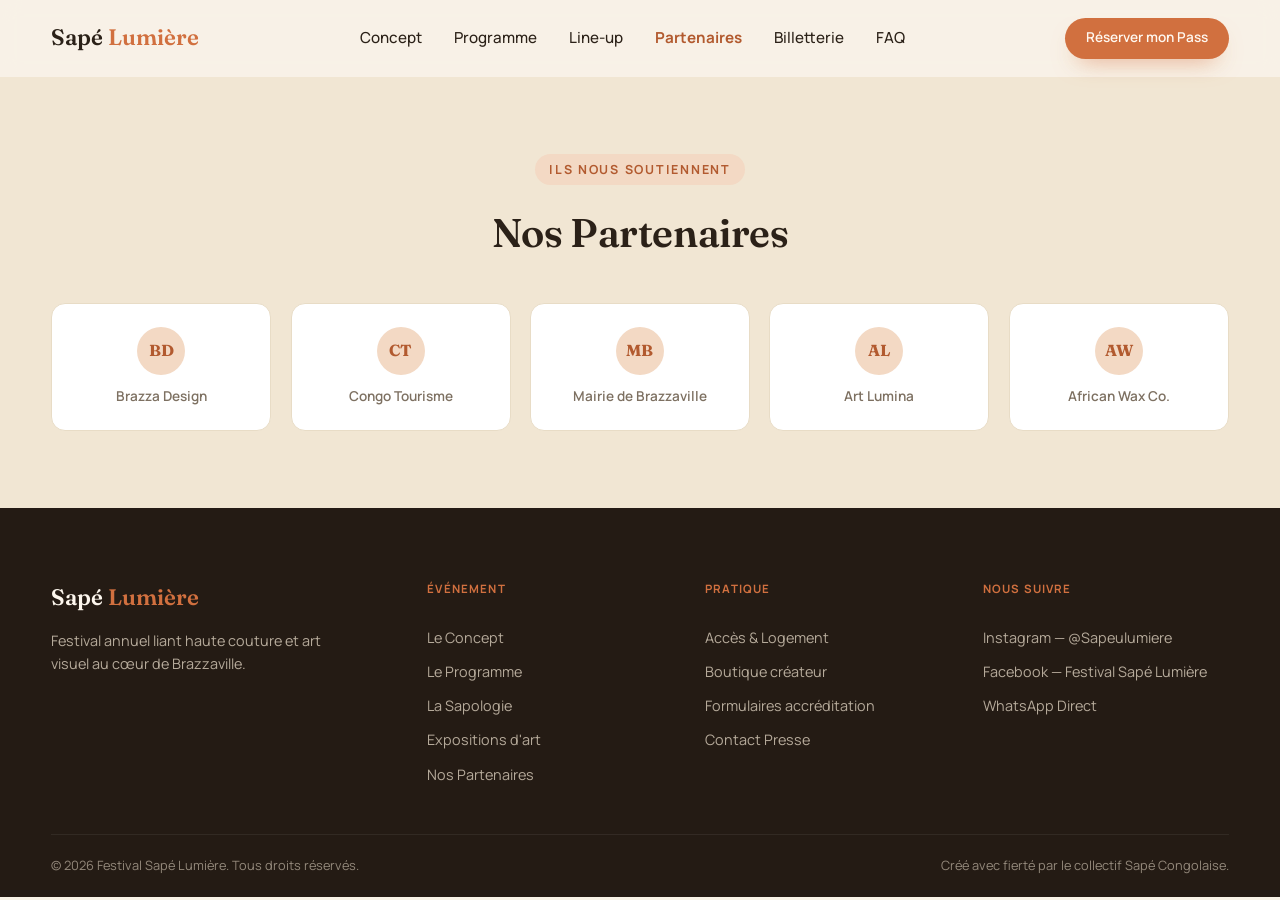
==== partenaires.html @ 8522bb8f "Projet revu pour un affichage multipage, chaque section est désormais une page HTML à part entière." ====
<!DOCTYPE html>
<html lang="fr">
<head>
<meta charset="UTF-8">
<meta name="viewport" content="width=device-width, initial-scale=1.0">
<title>Partenaires — Sapé Lumière</title>
<link rel="preconnect" href="https://fonts.googleapis.com">
<link rel="preconnect" href="https://fonts.gstatic.com" crossorigin>
<link href="https://fonts.googleapis.com/css2?family=Fraunces:ital,opsz,wght@0,9..144,400;0,9..144,500;0,9..144,600;0,9..144,700;1,9..144,500&family=Manrope:wght@400;500;600;700;800&display=swap" rel="stylesheet">
<link rel="stylesheet" href="style.css">
</head>
<body>

<header class="entete" id="entete">
  <div class="conteneur entete__interieur">
    <a href="index.html" class="logo">Sapé <span>Lumière</span></a>
    <nav class="navigation" id="navigation">
      <a href="concept.html">Concept</a>
      <a href="programme.html">Programme</a>
      <a href="visages.html">Line-up</a>
      <a href="partenaires.html" aria-current="page">Partenaires</a>
      <a href="billetterie.html">Billetterie</a>
      <a href="faq.html">FAQ</a>
    </nav>
    <a href="billetterie.html" class="bouton bouton--accent bouton--petit">Réserver mon Pass</a>
    <button class="bascule-menu" id="basculeMenu" aria-label="Ouvrir le menu" aria-expanded="false">
      <span></span><span></span><span></span>
    </button>
  </div>
</header>

<main>
  <section class="partenaires" id="partenaires">
    <div class="conteneur">
      <p class="etiquette etiquette--centre">Ils nous soutiennent</p>
      <h2 class="titre-section titre-section--centre">Nos Partenaires</h2>
      <ul class="grille-partenaires">
        <li class="carte-partenaire" data-anim="monter">
          <span class="carte-partenaire__jeton">BD</span>
          <span class="carte-partenaire__nom">Brazza Design</span>
        </li>
        <li class="carte-partenaire" data-anim="monter">
          <span class="carte-partenaire__jeton">CT</span>
          <span class="carte-partenaire__nom">Congo Tourisme</span>
        </li>
        <li class="carte-partenaire" data-anim="monter">
          <span class="carte-partenaire__jeton">MB</span>
          <span class="carte-partenaire__nom">Mairie de Brazzaville</span>
        </li>
        <li class="carte-partenaire" data-anim="monter">
          <span class="carte-partenaire__jeton">AL</span>
          <span class="carte-partenaire__nom">Art Lumina</span>
        </li>
        <li class="carte-partenaire" data-anim="monter">
          <span class="carte-partenaire__jeton">AW</span>
          <span class="carte-partenaire__nom">African Wax Co.</span>
        </li>
      </ul>
    </div>
  </section>
</main>

<footer class="pied-de-page">
  <div class="conteneur pied-de-page__grille">
    <div class="pied-de-page__marque">
      <p class="logo logo--clair">Sapé <span>Lumière</span></p>
      <p class="pied-de-page__texte">Festival annuel liant haute couture et art visuel au cœur de Brazzaville.</p>
    </div>
    <div class="pied-de-page__colonne">
      <p class="pied-de-page__titre-colonne">Événement</p>
      <a href="concept.html">Le Concept</a>
      <a href="programme.html">Le Programme</a>
      <a href="concept.html">La Sapologie</a>
      <a href="visages.html">Expositions d'art</a>
      <a href="partenaires.html">Nos Partenaires</a>
    </div>
    <div class="pied-de-page__colonne">
      <p class="pied-de-page__titre-colonne">Pratique</p>
      <a href="faq.html">Accès &amp; Logement</a>
      <a href="billetterie.html">Boutique créateur</a>
      <a href="faq.html">Formulaires accréditation</a>
      <a href="faq.html">Contact Presse</a>
    </div>
    <div class="pied-de-page__colonne">
      <p class="pied-de-page__titre-colonne">Nous suivre</p>
      <a href="index.html">Instagram — @Sapeulumiere</a>
      <a href="index.html">Facebook — Festival Sapé Lumière</a>
      <a href="faq.html">WhatsApp Direct</a>
    </div>
  </div>
  <div class="conteneur pied-de-page__bas">
    <p>© 2026 Festival Sapé Lumière. Tous droits réservés.</p>
    <p>Créé avec fierté par le collectif Sapé Congolaise.</p>
  </div>
</footer>

<script src="script.js"></script>
</body>
</html>
---- style.css ----
:root {
  --couleur-fond: #f8f2e7;
  --couleur-fond-douce: #f1e6d3;
  --couleur-carte: #ffffff;
  --couleur-texte: #2b2118;
  --couleur-texte-doux: #7d7061;
  --couleur-accent: #d1703f;
  --couleur-accent-sombre: #b25a2f;
  --couleur-accent-douce: #f3d9c4;
  --couleur-bordure: #e8dcc6;
  --couleur-pied-fond: #241b14;
  --couleur-pied-texte: #cfc3b2;
  --police-affichage: "Fraunces", Georgia, serif;
  --police-texte: "Manrope", -apple-system, BlinkMacSystemFont, sans-serif;
  --rayon-doux: 14px;
  --rayon-fort: 22px;
  --ombre-carte: 0 20px 45px -25px rgba(43, 33, 24, 0.35);
  --transition-douce: 320ms cubic-bezier(0.22, 1, 0.36, 1);
}

* { box-sizing: border-box; }

html { scroll-behavior: smooth; }

body {
  margin: 0;
  background: var(--couleur-fond);
  color: var(--couleur-texte);
  font-family: var(--police-texte);
  line-height: 1.6;
  -webkit-font-smoothing: antialiased;
}

img, svg { max-width: 100%; display: block; }

a { color: inherit; text-decoration: none; }

ul { margin: 0; padding: 0; list-style: none; }

h1, h2, h3 {
  font-family: var(--police-affichage);
  margin: 0;
  color: var(--couleur-texte);
  letter-spacing: -0.01em;
}

p { margin: 0; }

button {
  font-family: inherit;
  cursor: pointer;
  border: none;
  background: none;
}

input, textarea {
  font-family: inherit;
  font-size: 1rem;
}

:focus-visible {
  outline: 3px solid var(--couleur-accent);
  outline-offset: 3px;
}

.conteneur {
  width: min(1180px, 92%);
  margin-inline: auto;
}

.etiquette {
  display: inline-block;
  font-size: 0.78rem;
  font-weight: 700;
  letter-spacing: 0.14em;
  text-transform: uppercase;
  color: var(--couleur-accent-sombre);
  background: var(--couleur-accent-douce);
  padding: 0.35rem 0.85rem;
  border-radius: 999px;
  margin-bottom: 1rem;
}

.etiquette--centre { display: block; width: fit-content; margin-inline: auto; }

.titre-section {
  font-size: clamp(1.7rem, 3.2vw, 2.5rem);
  font-weight: 600;
  margin-bottom: 1rem;
}

.titre-section--centre { text-align: center; margin-inline: auto; max-width: 640px; }

.texte-accent { color: var(--couleur-accent); }

.bouton {
  display: inline-flex;
  align-items: center;
  justify-content: center;
  gap: 0.5rem;
  padding: 0.85rem 1.6rem;
  border-radius: 999px;
  font-weight: 600;
  font-size: 0.95rem;
  transition: transform var(--transition-douce), box-shadow var(--transition-douce), background var(--transition-douce);
}

.bouton--accent {
  background: var(--couleur-accent);
  color: #fff8f0;
  box-shadow: 0 12px 24px -12px rgba(209, 112, 63, 0.65);
}

.bouton--accent:hover { transform: translateY(-2px); box-shadow: 0 16px 30px -12px rgba(209, 112, 63, 0.75); }

.bouton--contour {
  background: transparent;
  color: var(--couleur-texte);
  border: 1.5px solid var(--couleur-bordure);
}

.bouton--contour:hover { border-color: var(--couleur-accent); color: var(--couleur-accent-sombre); }

.bouton--petit { padding: 0.6rem 1.3rem; font-size: 0.85rem; }

.bouton--pleine-largeur { width: 100%; }

.bouton:disabled { opacity: 0.6; cursor: progress; transform: none !important; }

.entete {
  position: sticky;
  top: 0;
  z-index: 50;
  background: rgba(248, 242, 231, 0.86);
  backdrop-filter: blur(10px);
  border-bottom: 1px solid transparent;
  transition: border-color var(--transition-douce), box-shadow var(--transition-douce);
}

.entete--flottant { border-color: var(--couleur-bordure); box-shadow: 0 8px 24px -20px rgba(43, 33, 24, 0.5); }

.entete__interieur {
  display: flex;
  align-items: center;
  justify-content: space-between;
  padding-block: 1.1rem;
  gap: 1.5rem;
}

.logo {
  font-family: var(--police-affichage);
  font-size: 1.4rem;
  font-weight: 600;
  white-space: nowrap;
}

.logo span { color: var(--couleur-accent); }

.navigation {
  display: flex;
  gap: 2rem;
  margin-inline: auto;
  font-size: 0.95rem;
  font-weight: 500;
}

.navigation a { position: relative; padding-block: 0.3rem; }

.navigation a::after {
  content: "";
  position: absolute;
  left: 0; right: 0; bottom: -2px;
  height: 2px;
  background: var(--couleur-accent);
  transform: scaleX(0);
  transform-origin: left;
  transition: transform var(--transition-douce);
}

.navigation a:hover::after { transform: scaleX(1); }

.bascule-menu {
  display: none;
  flex-direction: column;
  gap: 5px;
  padding: 6px;
}

.bascule-menu span { width: 22px; height: 2px; background: var(--couleur-texte); border-radius: 2px; transition: transform var(--transition-douce), opacity var(--transition-douce); }

.hero { padding-block: clamp(2.5rem, 6vw, 5rem) 4rem; }

.hero__grille {
  display: grid;
  grid-template-columns: 1.05fr 0.95fr;
  gap: clamp(2rem, 5vw, 4rem);
  align-items: center;
}

.hero__titre {
  font-size: clamp(2.3rem, 4.6vw, 3.4rem);
  font-weight: 600;
  line-height: 1.12;
  margin-bottom: 1.3rem;
}

.hero__description {
  color: var(--couleur-texte-doux);
  font-size: 1.05rem;
  max-width: 46ch;
  margin-bottom: 1.8rem;
}

.hero__actions { display: flex; gap: 1rem; flex-wrap: wrap; margin-bottom: 2.2rem; }

.compte-a-rebours {
  background: var(--couleur-fond-douce);
  border: 1px solid var(--couleur-bordure);
  border-radius: var(--rayon-fort);
  padding: 1.1rem 1.4rem;
  display: inline-flex;
  flex-direction: column;
  gap: 0.6rem;
}

.compte-a-rebours__legende { font-size: 0.82rem; color: var(--couleur-texte-doux); }

.compte-a-rebours__unites { display: flex; gap: 1.6rem; }

.compte-a-rebours__unite { display: flex; flex-direction: column; align-items: flex-start; }

.compte-a-rebours__valeur {
  font-family: var(--police-affichage);
  font-size: 1.7rem;
  font-weight: 700;
  color: var(--couleur-accent-sombre);
  font-variant-numeric: tabular-nums;
}

.compte-a-rebours__label { font-size: 0.72rem; text-transform: uppercase; letter-spacing: 0.08em; color: var(--couleur-texte-doux); }

.hero__visuel { border-radius: var(--rayon-fort); overflow: hidden; box-shadow: var(--ombre-carte); }

.hero__visuel img { width: 100%; height: 100%; object-fit: cover; display: block; }

.illustration-sapeur { width: 100%; height: auto; }

.partenaires { padding-block: clamp(3rem, 6vw, 5rem); background: var(--couleur-fond-douce); }

.grille-partenaires {
  display: grid;
  grid-template-columns: repeat(5, 1fr);
  gap: 1.2rem;
  margin-top: 2.4rem;
}

.carte-partenaire {
  display: flex;
  flex-direction: column;
  align-items: center;
  gap: 0.7rem;
  background: var(--couleur-carte);
  border: 1px solid var(--couleur-bordure);
  border-radius: var(--rayon-doux);
  padding: 1.4rem 1rem;
  text-align: center;
  transition: transform var(--transition-douce), box-shadow var(--transition-douce);
}

.carte-partenaire:hover { transform: translateY(-3px); box-shadow: var(--ombre-carte); }

.carte-partenaire__jeton {
  width: 48px;
  height: 48px;
  border-radius: 50%;
  display: flex;
  align-items: center;
  justify-content: center;
  background: var(--couleur-accent-douce);
  color: var(--couleur-accent-sombre);
  font-family: var(--police-affichage);
  font-weight: 700;
}

.carte-partenaire__nom { font-size: 0.85rem; font-weight: 600; color: var(--couleur-texte-doux); }

.concept { background: var(--couleur-fond-douce); padding-block: clamp(3.5rem, 7vw, 6rem); }

.grille-concept {
  display: grid;
  grid-template-columns: repeat(3, 1fr);
  gap: 1.6rem;
  margin-top: 2.6rem;
}

.carte-concept {
  background: var(--couleur-carte);
  border-radius: var(--rayon-doux);
  padding: 1.8rem;
  border: 1px solid var(--couleur-bordure);
  transition: transform var(--transition-douce), box-shadow var(--transition-douce);
}

.carte-concept:hover { transform: translateY(-4px); box-shadow: var(--ombre-carte); }

.carte-concept__oeil {
  font-size: 0.72rem;
  font-weight: 700;
  letter-spacing: 0.1em;
  text-transform: uppercase;
  color: var(--couleur-accent);
  margin-bottom: 0.7rem;
}

.carte-concept__titre { font-size: 1.3rem; font-weight: 600; margin-bottom: 0.7rem; }

.carte-concept__texte { color: var(--couleur-texte-doux); font-size: 0.95rem; }

.deroule { padding-block: clamp(3.5rem, 7vw, 6rem); }

.onglets-jours {
  display: flex;
  justify-content: center;
  flex-wrap: wrap;
  gap: 0.8rem;
  margin-top: 2.6rem;
}

.onglet-jour {
  display: flex;
  align-items: baseline;
  gap: 0.5rem;
  padding: 0.7rem 1.3rem;
  border-radius: 999px;
  border: 1px solid var(--couleur-bordure);
  background: var(--couleur-carte);
  color: var(--couleur-texte-doux);
  transition: background var(--transition-douce), color var(--transition-douce), border-color var(--transition-douce), transform var(--transition-douce);
}

.onglet-jour:hover { transform: translateY(-2px); border-color: var(--couleur-accent); }

.onglet-jour__numero {
  font-family: var(--police-affichage);
  font-weight: 700;
  font-size: 1.1rem;
  color: var(--couleur-accent);
}

.onglet-jour__date { font-size: 0.85rem; font-weight: 600; }

.onglet-jour--actif {
  background: var(--couleur-accent);
  border-color: var(--couleur-accent);
  color: #fff;
}

.onglet-jour--actif .onglet-jour__numero { color: #fff; }

.liste-journees { display: flex; flex-direction: column; gap: 1.4rem; margin-top: 1.8rem; }

.journee {
  display: grid;
  grid-template-columns: 130px 1fr;
  gap: 1.6rem;
  background: var(--couleur-fond-douce);
  border: 1px solid var(--couleur-bordure);
  border-radius: var(--rayon-fort);
  padding: 1.8rem clamp(1.4rem, 3vw, 2.4rem);
  transition: box-shadow var(--transition-douce), transform var(--transition-douce);
}

.journee:hover { box-shadow: var(--ombre-carte); transform: translateY(-2px); }

.journee__numero {
  font-family: var(--police-affichage);
  font-size: 2.6rem;
  font-weight: 700;
  color: var(--couleur-accent);
  display: flex;
  flex-direction: column;
  line-height: 1;
}

.journee__numero span {
  font-family: var(--police-texte);
  font-size: 0.7rem;
  font-weight: 700;
  letter-spacing: 0.1em;
  text-transform: uppercase;
  color: var(--couleur-texte-doux);
  margin-top: 0.5rem;
}

.journee__date { font-size: 0.8rem; font-weight: 700; letter-spacing: 0.08em; text-transform: uppercase; color: var(--couleur-accent-sombre); margin-bottom: 0.4rem; }

.journee__titre { font-size: 1.4rem; font-weight: 600; margin-bottom: 1rem; }

.journee__programme { display: flex; flex-direction: column; gap: 0.55rem; }

.journee__programme li {
  font-size: 0.95rem;
  color: var(--couleur-texte-doux);
  display: flex;
  gap: 0.7rem;
}

.journee__programme span { font-weight: 700; color: var(--couleur-texte); min-width: 3.4rem; }

.visages { background: var(--couleur-fond-douce); padding-block: clamp(3.5rem, 7vw, 6rem); }

.filtres-artistes {
  display: flex;
  justify-content: center;
  flex-wrap: wrap;
  gap: 0.7rem;
  margin-top: 2.2rem;
}

.filtre-artiste {
  padding: 0.55rem 1.1rem;
  border-radius: 999px;
  border: 1px solid var(--couleur-bordure);
  background: var(--couleur-carte);
  color: var(--couleur-texte-doux);
  font-size: 0.85rem;
  font-weight: 600;
  transition: background var(--transition-douce), color var(--transition-douce), border-color var(--transition-douce);
}

.filtre-artiste:hover { border-color: var(--couleur-accent); }

.filtre-artiste--actif {
  background: var(--couleur-accent);
  border-color: var(--couleur-accent);
  color: #fff;
}

.grille-artistes {
  display: grid;
  grid-template-columns: repeat(3, 1fr);
  gap: 1.4rem;
  margin: 2.6rem 0 0;
}

.artiste {
  display: flex;
  align-items: center;
  gap: 1rem;
  padding: 1.2rem;
  background: var(--couleur-carte);
  border: 1px solid var(--couleur-bordure);
  border-radius: var(--rayon-doux);
  transition: background var(--transition-douce), transform var(--transition-douce), box-shadow var(--transition-douce);
}

.artiste:hover { transform: translateY(-3px); box-shadow: var(--ombre-carte); }

.artiste--masque { display: none; }

.artiste__photo {
  width: 56px;
  height: 56px;
  border-radius: 50%;
  overflow: hidden;
  flex-shrink: 0;
  display: flex;
  align-items: center;
  justify-content: center;
}

.artiste__photo img { width: 100%; height: 100%; object-fit: cover; }

.artiste__details { display: flex; flex-direction: column; gap: 0.15rem; min-width: 0; }

.artiste__nom { font-weight: 700; font-size: 0.98rem; }

.artiste__role { font-size: 0.82rem; color: var(--couleur-texte-doux); }

.billetterie { padding-block: clamp(3.5rem, 7vw, 6rem); text-align: center; }

.billetterie__sous-titre { max-width: 560px; margin: 0 auto; color: var(--couleur-texte-doux); }

.grille-pass {
  display: grid;
  grid-template-columns: repeat(2, minmax(0, 1fr));
  gap: 1.8rem;
  max-width: 780px;
  margin: 2.8rem auto 0;
  text-align: left;
}

.carte-pass {
  position: relative;
  background: var(--couleur-carte);
  border: 1.5px solid var(--couleur-bordure);
  border-radius: var(--rayon-fort);
  padding: 2rem;
  transition: transform var(--transition-douce), box-shadow var(--transition-douce);
}

.carte-pass:hover { transform: translateY(-4px); box-shadow: var(--ombre-carte); }

.carte-pass--vedette { border-color: var(--couleur-accent); box-shadow: var(--ombre-carte); }

.carte-pass__badge {
  position: absolute;
  top: -13px;
  right: 1.6rem;
  background: var(--couleur-accent);
  color: #fff8f0;
  font-size: 0.7rem;
  font-weight: 700;
  letter-spacing: 0.06em;
  text-transform: uppercase;
  padding: 0.35rem 0.8rem;
  border-radius: 999px;
}

.carte-pass__titre { font-size: 1.35rem; font-weight: 600; margin-bottom: 0.4rem; }

.carte-pass__texte { color: var(--couleur-texte-doux); font-size: 0.9rem; margin-bottom: 1.2rem; }

.carte-pass__prix { font-family: var(--police-affichage); font-size: 2.1rem; font-weight: 700; margin-bottom: 1.3rem; }

.carte-pass__prix span { font-family: var(--police-texte); font-size: 0.95rem; font-weight: 600; color: var(--couleur-texte-doux); }

.carte-pass__avantages { display: flex; flex-direction: column; gap: 0.6rem; margin-bottom: 1.6rem; }

.carte-pass__avantages li {
  font-size: 0.9rem;
  padding-left: 1.5rem;
  position: relative;
  color: var(--couleur-texte);
}

.carte-pass__avantages li::before {
  content: "✓";
  position: absolute;
  left: 0;
  color: var(--couleur-accent);
  font-weight: 700;
}

.faq-contact { background: var(--couleur-fond-douce); padding-block: clamp(3.5rem, 7vw, 6rem); }

.grille-faq-contact {
  display: grid;
  grid-template-columns: 1.1fr 0.9fr;
  gap: clamp(2rem, 5vw, 4rem);
  align-items: start;
}

.accordeon { margin-top: 1.6rem; display: flex; flex-direction: column; gap: 0.8rem; }

.accordeon__item {
  background: var(--couleur-carte);
  border: 1px solid var(--couleur-bordure);
  border-radius: var(--rayon-doux);
  overflow: hidden;
}

.accordeon__question {
  width: 100%;
  display: flex;
  align-items: center;
  justify-content: space-between;
  gap: 1rem;
  padding: 1.1rem 1.4rem;
  font-weight: 600;
  font-size: 0.98rem;
  text-align: left;
  color: var(--couleur-texte);
}

.accordeon__icone {
  flex-shrink: 0;
  color: var(--couleur-accent);
  font-size: 1.2rem;
  font-weight: 700;
  transition: transform var(--transition-douce);
}

.accordeon__question[aria-expanded="true"] .accordeon__icone { transform: rotate(45deg); }

.accordeon__reponse {
  display: grid;
  grid-template-rows: 0fr;
  transition: grid-template-rows var(--transition-douce);
}

.accordeon__reponse p {
  overflow: hidden;
  min-height: 0;
  padding: 0 1.4rem;
  color: var(--couleur-texte-doux);
  font-size: 0.92rem;
}

.accordeon__item:has(.accordeon__question[aria-expanded="true"]) .accordeon__reponse {
  grid-template-rows: 1fr;
}

.accordeon__item:has(.accordeon__question[aria-expanded="true"]) .accordeon__reponse p {
  padding-bottom: 1.2rem;
}

.accordeon__reponse > p { grid-row: 1 / 2; overflow: hidden; }

.bloc-contact {
  background: var(--couleur-carte);
  border: 1px solid var(--couleur-bordure);
  border-radius: var(--rayon-fort);
  padding: clamp(1.6rem, 3vw, 2.2rem);
}

.bloc-contact__titre { font-size: 1.4rem; font-weight: 600; margin-bottom: 0.5rem; }

.bloc-contact__texte { color: var(--couleur-texte-doux); font-size: 0.92rem; margin-bottom: 1.5rem; }

.formulaire-contact { display: flex; flex-direction: column; gap: 1.1rem; }

.champ { display: flex; flex-direction: column; gap: 0.4rem; }

.champ label { font-size: 0.85rem; font-weight: 700; }

.champ input, .champ textarea {
  border: 1.5px solid var(--couleur-bordure);
  border-radius: 10px;
  padding: 0.75rem 0.9rem;
  background: var(--couleur-fond);
  color: var(--couleur-texte);
  resize: vertical;
  transition: border-color var(--transition-douce);
}

.champ input:focus, .champ textarea:focus { border-color: var(--couleur-accent); outline: none; }

.champ--invalide input, .champ--invalide textarea { border-color: #c94b3f; }

.champ__erreur { font-size: 0.78rem; color: #c94b3f; min-height: 1em; }

.formulaire-contact__statut { font-size: 0.9rem; font-weight: 600; min-height: 1.2em; text-align: center; }

.formulaire-contact__statut--succes { color: #2f7a4f; }

.formulaire-contact__statut--erreur { color: #c94b3f; }

.pied-de-page { background: var(--couleur-pied-fond); color: var(--couleur-pied-texte); padding-top: clamp(3rem, 6vw, 4.5rem); }

.pied-de-page__grille {
  display: grid;
  grid-template-columns: 1.4fr 1fr 1fr 1fr;
  gap: 2rem;
  padding-bottom: 3rem;
}

.logo--clair { color: #fdf7ee; margin-bottom: 0.8rem; }

.pied-de-page__texte { font-size: 0.9rem; max-width: 32ch; opacity: 0.85; }

.pied-de-page__titre-colonne {
  font-size: 0.72rem;
  font-weight: 700;
  letter-spacing: 0.1em;
  text-transform: uppercase;
  color: var(--couleur-accent);
  margin-bottom: 1rem;
}

.pied-de-page__colonne { display: flex; flex-direction: column; gap: 0.7rem; }

.pied-de-page__colonne a { font-size: 0.9rem; opacity: 0.85; transition: opacity var(--transition-douce), color var(--transition-douce); }

.pied-de-page__colonne a:hover { opacity: 1; color: var(--couleur-accent); }

.pied-de-page__bas {
  border-top: 1px solid rgba(255,255,255,0.1);
  padding-block: 1.3rem;
  display: flex;
  justify-content: space-between;
  flex-wrap: wrap;
  gap: 0.5rem;
  font-size: 0.8rem;
  opacity: 0.65;
}

[data-anim] {
  opacity: 0;
  transform: translateY(24px);
  transition: opacity 700ms cubic-bezier(0.22, 1, 0.36, 1), transform 700ms cubic-bezier(0.22, 1, 0.36, 1);
}

[data-anim="apparaitre"] { transform: translateY(0) scale(0.97); }

[data-anim].anim-visible { opacity: 1; transform: translateY(0) scale(1); }

.point-lumiere {
  fill: #fff6ea;
  filter: drop-shadow(0 0 4px rgba(255, 246, 234, 0.9));
}

.navigation a[aria-current="page"] { color: var(--couleur-accent-sombre); font-weight: 700; }

@media (max-width: 960px) {
  .navigation {
    display: none;
    position: absolute;
    top: 100%;
    left: 0;
    right: 0;
    background: var(--couleur-fond);
    border-bottom: 1px solid var(--couleur-bordure);
    flex-direction: column;
    padding: 1.2rem 6%;
    gap: 1rem;
  }
  .navigation--ouverte { display: flex; }
  .entete__interieur { position: relative; }
  .bascule-menu { display: flex; }
  .bascule-menu--actif span:nth-child(1) { transform: translateY(7px) rotate(45deg); }
  .bascule-menu--actif span:nth-child(2) { opacity: 0; }
  .bascule-menu--actif span:nth-child(3) { transform: translateY(-7px) rotate(-45deg); }
  .hero__grille { grid-template-columns: 1fr; }
  .hero__visuel { order: -1; max-width: 420px; margin-inline: auto; }
  .grille-concept { grid-template-columns: 1fr; }
  .journee { grid-template-columns: 1fr; }
  .journee__numero { flex-direction: row; align-items: baseline; gap: 0.6rem; }
  .grille-artistes { grid-template-columns: repeat(2, 1fr); }
  .grille-partenaires { grid-template-columns: repeat(3, 1fr); }
  .grille-faq-contact { grid-template-columns: 1fr; }
  .pied-de-page__grille { grid-template-columns: 1fr 1fr; }
}

@media (max-width: 640px) {
  .entete__interieur { flex-wrap: wrap; }
  .bouton--petit { display: none; }
  .grille-pass { grid-template-columns: 1fr; }
  .compte-a-rebours__unites { gap: 1rem; }
  .onglets-jours { flex-direction: column; align-items: stretch; }
  .onglet-jour { justify-content: center; }
  .grille-artistes { grid-template-columns: 1fr; }
  .grille-partenaires { grid-template-columns: repeat(2, 1fr); }
  .pied-de-page__grille { grid-template-columns: 1fr; }
}

@media (prefers-reduced-motion: reduce) {
  html { scroll-behavior: auto; }
  [data-anim] { opacity: 1; transform: none; transition: none; }
  * { animation-duration: 0.01ms !important; transition-duration: 0.01ms !important; }
}
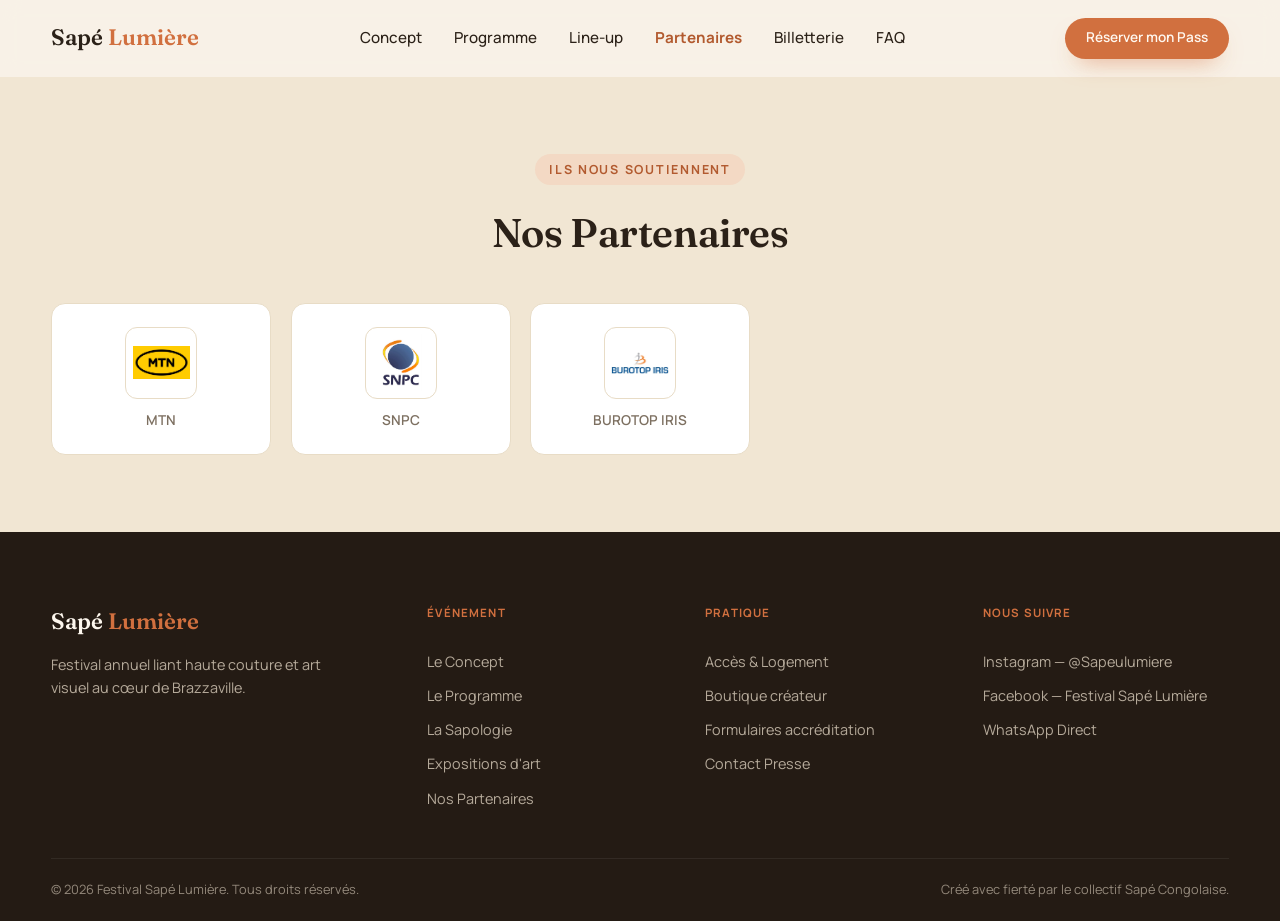
==== commit 7ecac40b: "Apport des correctifs sur les images et les logos des partenaires." ====
--- a/partenaires.html
+++ b/partenaires.html
@@ -34,28 +34,7 @@
     <div class="conteneur">
       <p class="etiquette etiquette--centre">Ils nous soutiennent</p>
       <h2 class="titre-section titre-section--centre">Nos Partenaires</h2>
-      <ul class="grille-partenaires">
-        <li class="carte-partenaire" data-anim="monter">
-          <span class="carte-partenaire__jeton">BD</span>
-          <span class="carte-partenaire__nom">Brazza Design</span>
-        </li>
-        <li class="carte-partenaire" data-anim="monter">
-          <span class="carte-partenaire__jeton">CT</span>
-          <span class="carte-partenaire__nom">Congo Tourisme</span>
-        </li>
-        <li class="carte-partenaire" data-anim="monter">
-          <span class="carte-partenaire__jeton">MB</span>
-          <span class="carte-partenaire__nom">Mairie de Brazzaville</span>
-        </li>
-        <li class="carte-partenaire" data-anim="monter">
-          <span class="carte-partenaire__jeton">AL</span>
-          <span class="carte-partenaire__nom">Art Lumina</span>
-        </li>
-        <li class="carte-partenaire" data-anim="monter">
-          <span class="carte-partenaire__jeton">AW</span>
-          <span class="carte-partenaire__nom">African Wax Co.</span>
-        </li>
-      </ul>
+      <ul class="grille-partenaires" id="listePartenaires"></ul>
     </div>
   </section>
 </main>
--- a/style.css
+++ b/style.css
@@ -282,6 +282,20 @@
   font-weight: 700;
 }
 
+.carte-partenaire__logo {
+  width: 72px;
+  height: 72px;
+  border-radius: 12px;
+  overflow: hidden;
+  display: flex;
+  align-items: center;
+  justify-content: center;
+  background: #fff;
+  border: 1px solid var(--couleur-bordure);
+}
+
+.carte-partenaire__logo img { width: 100%; height: 100%; object-fit: contain; padding: 0.4rem; }
+
 .carte-partenaire__nom { font-size: 0.85rem; font-weight: 600; color: var(--couleur-texte-doux); }
 
 .concept { background: var(--couleur-fond-douce); padding-block: clamp(3.5rem, 7vw, 6rem); }
@@ -371,6 +385,8 @@
 }
 
 .journee:hover { box-shadow: var(--ombre-carte); transform: translateY(-2px); }
+
+.journee[hidden] { display: none; }
 
 .journee__numero {
   font-family: var(--police-affichage);
